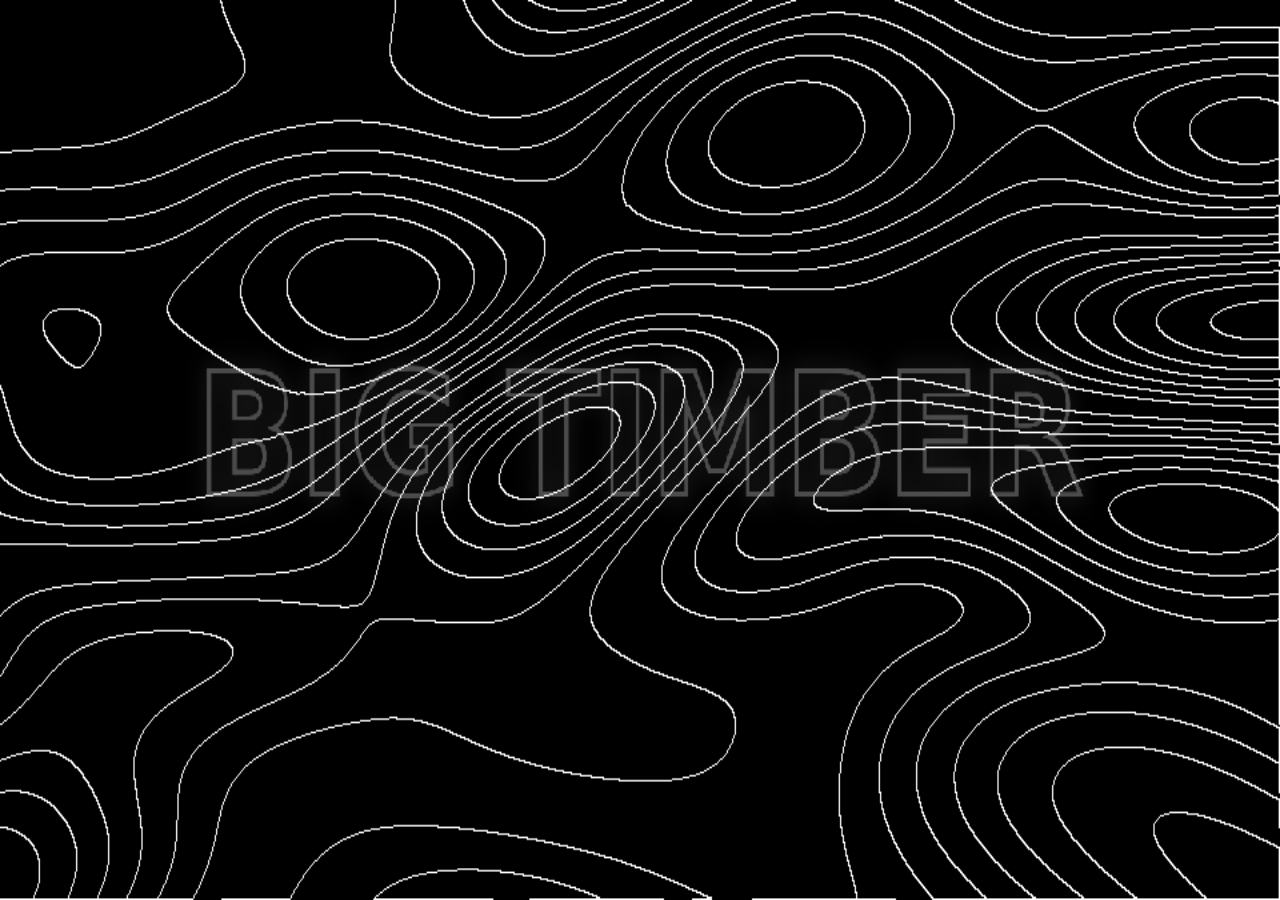
==== res/visuals/index.html @ faf7bce9 "Load Book of Shapes patterns as hydra sources The sketch library has been oscillators and noise sinc" ====
<!DOCTYPE html>
<html lang="en">
<head>
<meta charset="utf-8">
<title>BiteDJ visuals</title>
<!-- hydra-synth vendored from unpkg, version 1.4.0. -->
<style>
  html, body { margin: 0; height: 100%; background: #000; overflow: hidden; cursor: none; }
  #stage { position: fixed; inset: 0; width: 100vw; height: 100vh; display: block; }
</style>
</head>
<body>
<canvas id="stage"></canvas>
<script src="vendor/hydra-synth.js"></script>
<script src="palette.js"></script>
<script src="feed.js"></script>
<!-- Generated by tools/build-pattern-index.py from the git-ignored pattern
     assets; absent on a checkout that has no assets/patterns/, which
     patterns.js logs and survives. -->
<script src="assets/patterns/index.js"></script>
<script src="patterns.js"></script>
<script src="sketches.js"></script>
<script src="director.js"></script>
</body>
</html>
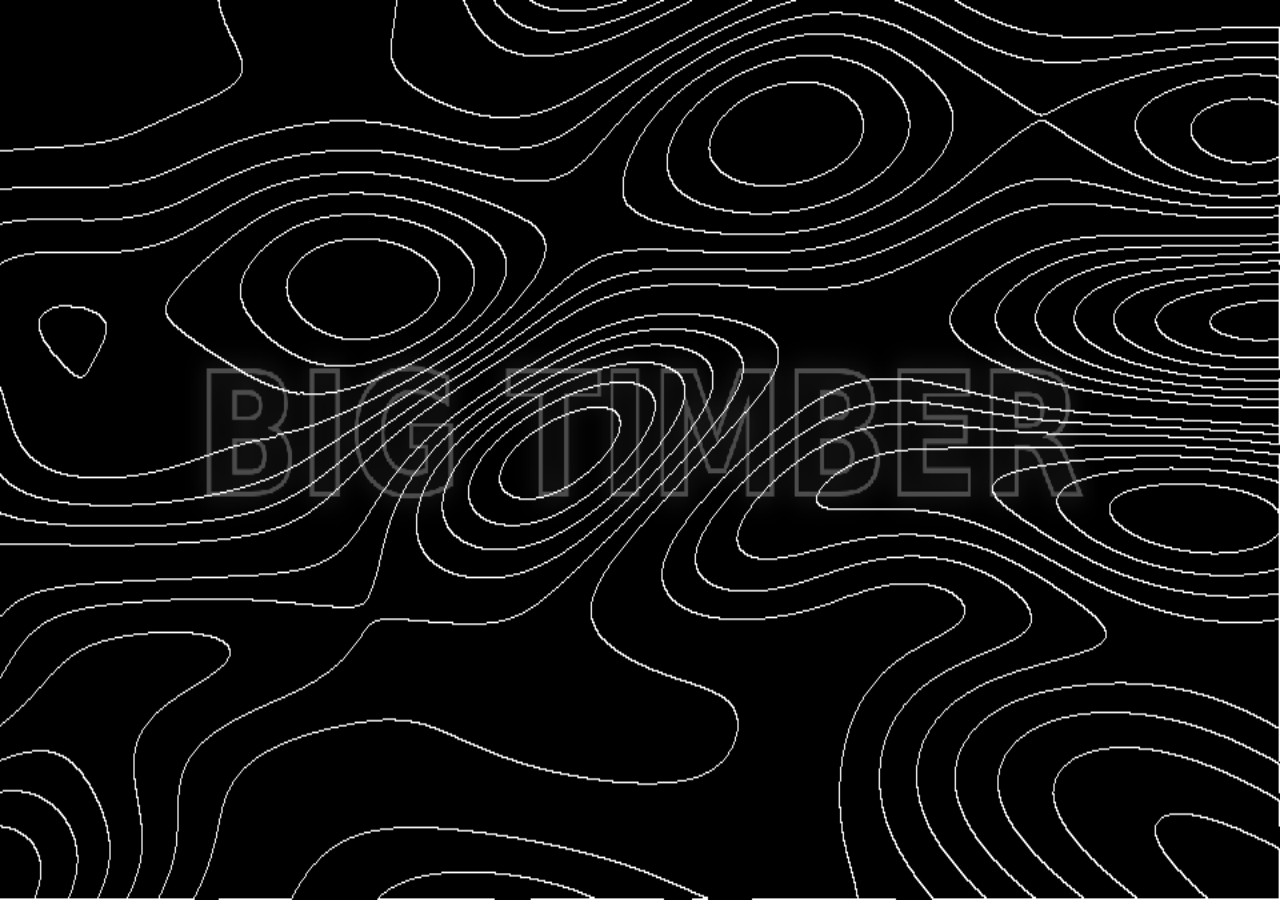
==== commit 0fa1381c: "Add a swirl to twelve sketches, switchable from a settings file on the Pi Blaise asked whether the s" ====
--- a/res/visuals/index.html
+++ b/res/visuals/index.html
@@ -12,6 +12,12 @@
 <body>
 <canvas id="stage"></canvas>
 <script src="vendor/hydra-synth.js"></script>
+<!-- Optional, and outside the resource tree on purpose: ~/.bitedj-visuals.js
+     on the Pi, resolved relative to ~/bitedj-res/visuals/. It assigns
+     window.visualsSettings, which feed.js and sketches.js read for their
+     knobs (swirl, bounce, reactivity). A missing file is a 404 in the
+     console and the defaults in code; a deploy never touches it. -->
+<script src="../../.bitedj-visuals.js"></script>
 <script src="palette.js"></script>
 <script src="feed.js"></script>
 <!-- Generated by tools/build-pattern-index.py from the git-ignored pattern
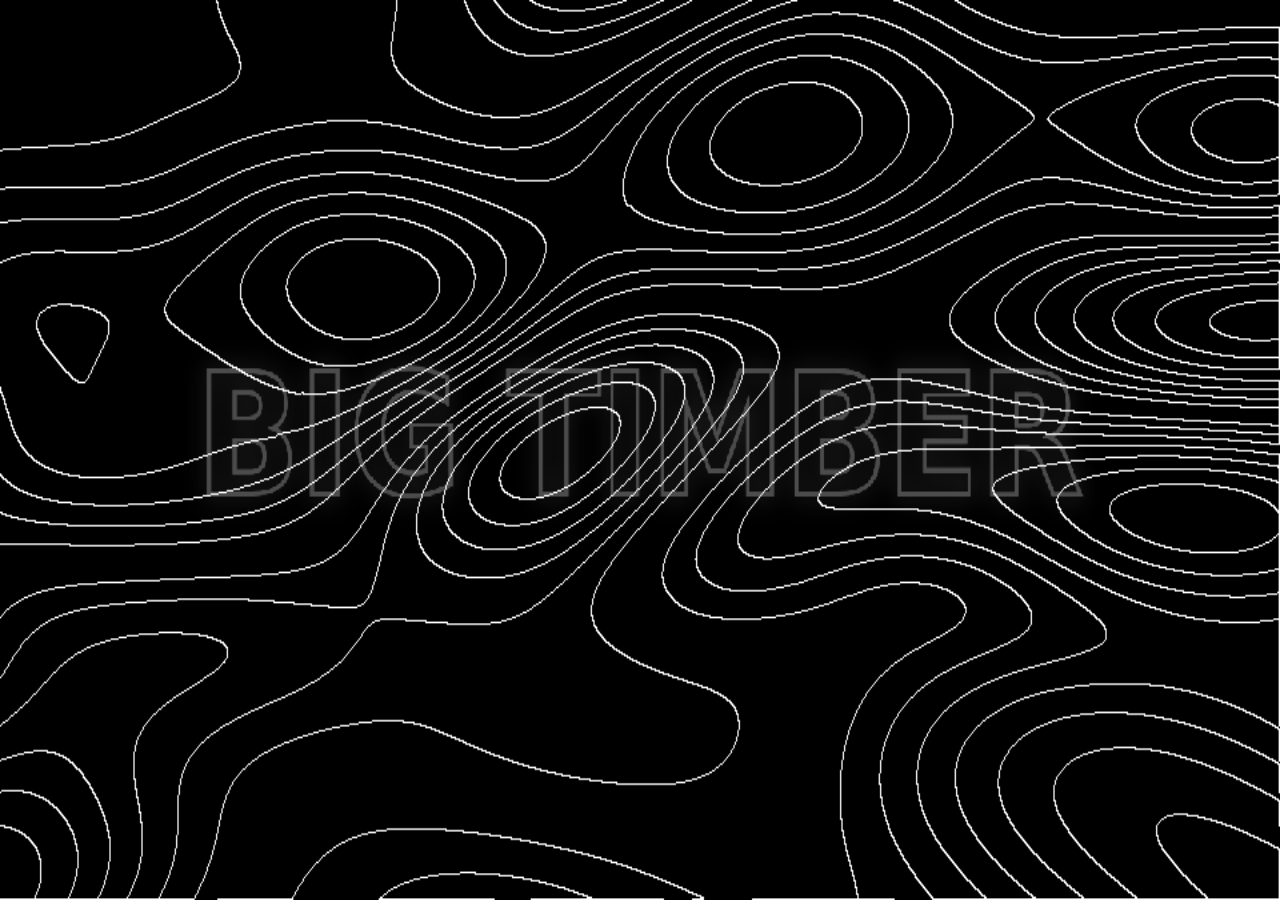
==== commit 0be03afb: "Read the Visuals page's settings out of the feed frame feed.js now keeps feed.settings, an object wi" ====
--- a/res/visuals/index.html
+++ b/res/visuals/index.html
@@ -12,12 +12,6 @@
 <body>
 <canvas id="stage"></canvas>
 <script src="vendor/hydra-synth.js"></script>
-<!-- Optional, and outside the resource tree on purpose: ~/.bitedj-visuals.js
-     on the Pi, resolved relative to ~/bitedj-res/visuals/. It assigns
-     window.visualsSettings, which feed.js and sketches.js read for their
-     knobs (swirl, bounce, reactivity). A missing file is a 404 in the
-     console and the defaults in code; a deploy never touches it. -->
-<script src="../../.bitedj-visuals.js"></script>
 <script src="palette.js"></script>
 <script src="feed.js"></script>
 <!-- Generated by tools/build-pattern-index.py from the git-ignored pattern
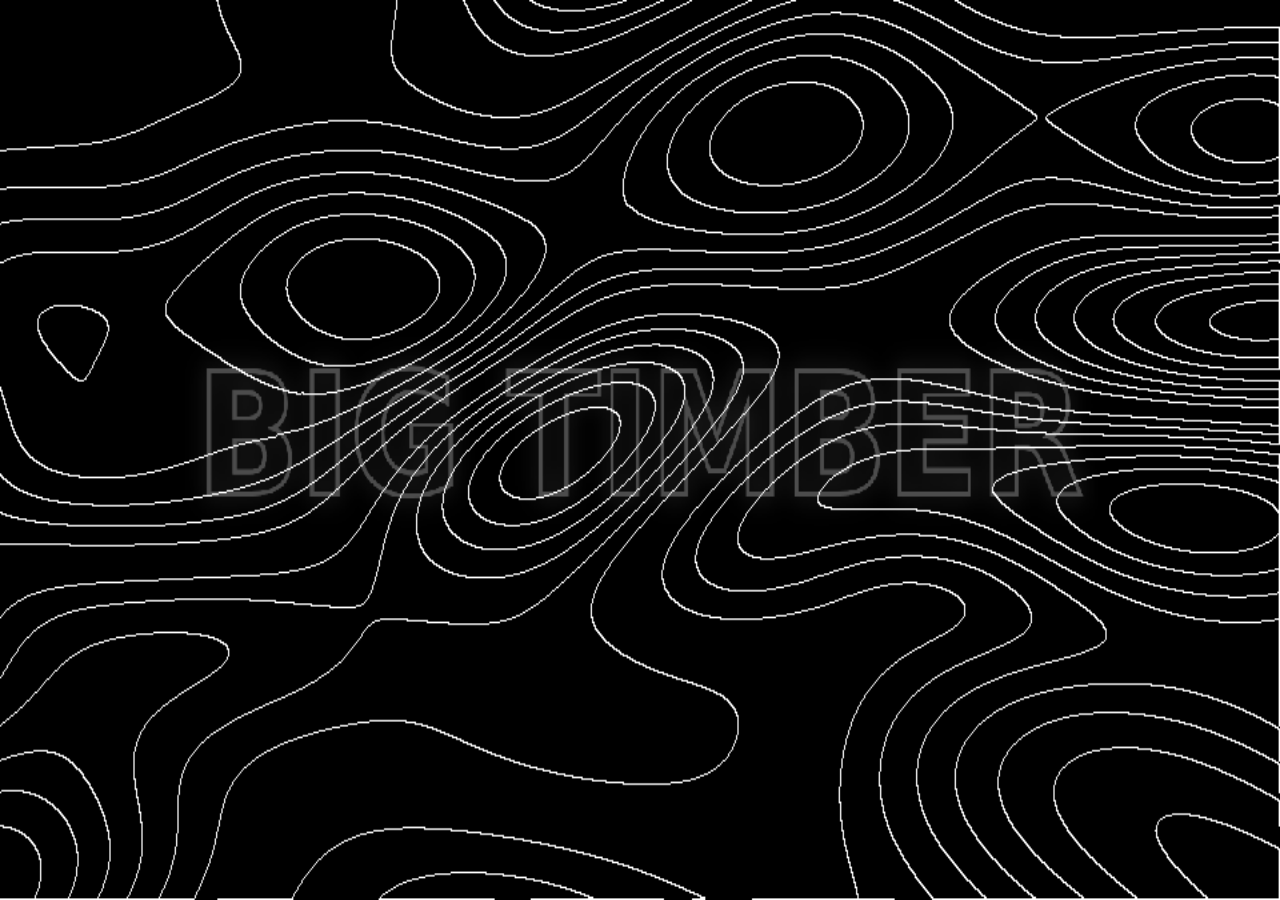
==== commit eb9d93f1: "Add a preview mode for browsing sketches and patterns on a desktop index.html?preview=1 loads an ove" ====
--- a/res/visuals/index.html
+++ b/res/visuals/index.html
@@ -21,5 +21,7 @@
 <script src="patterns.js"></script>
 <script src="sketches.js"></script>
 <script src="director.js"></script>
+<!-- Desktop preview controls; does nothing unless the URL has ?preview=1. -->
+<script src="preview.js"></script>
 </body>
 </html>
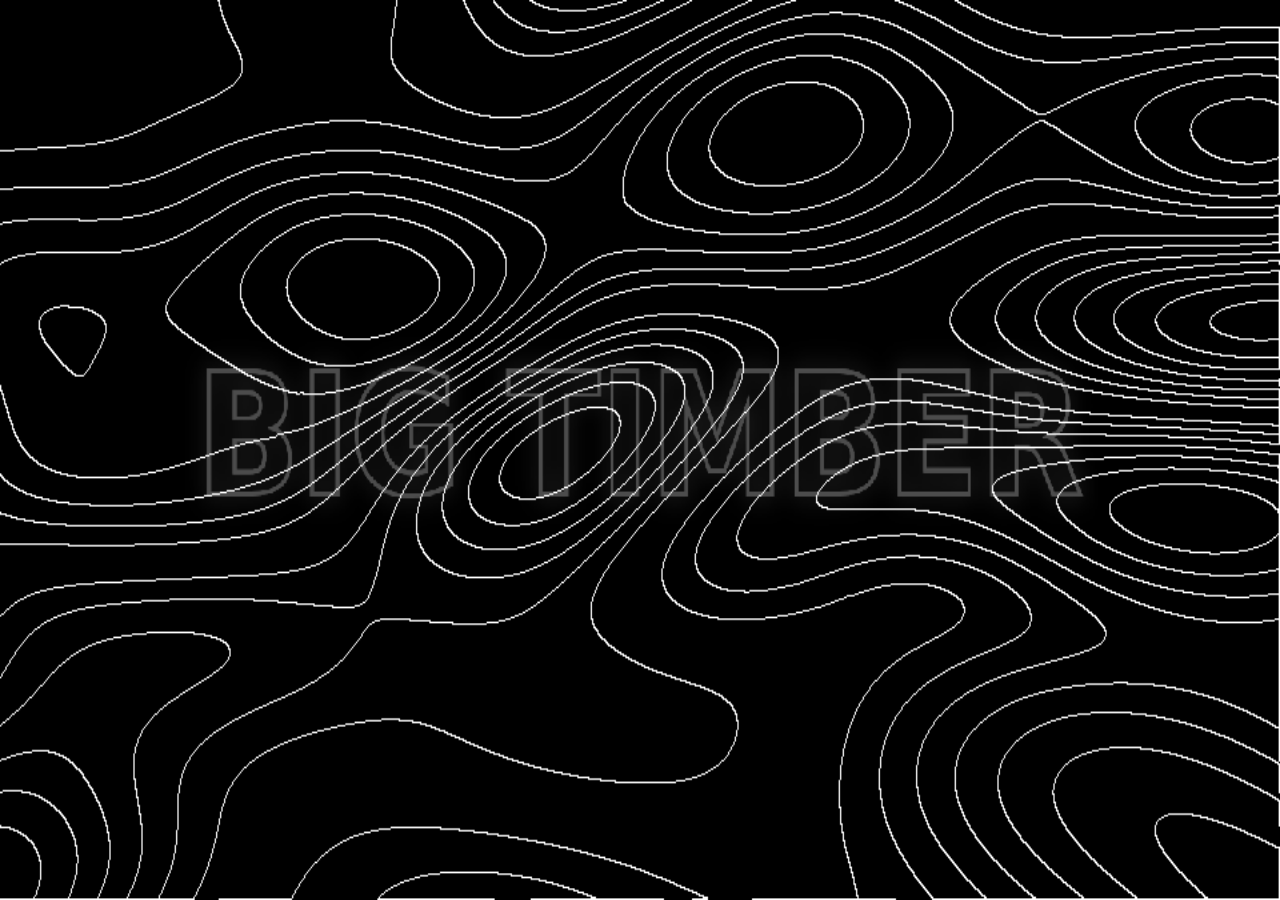
==== commit e92d456e: "Add video clips as a hydra source video.js plays a clip from res/visuals/assets/video/ into s8, pick" ====
--- a/res/visuals/index.html
+++ b/res/visuals/index.html
@@ -19,6 +19,11 @@
      patterns.js logs and survives. -->
 <script src="assets/patterns/index.js"></script>
 <script src="patterns.js"></script>
+<!-- Generated by tools/build-video-index.py from the git-ignored clips;
+     absent on a checkout that has no assets/video/, which video.js logs and
+     survives. -->
+<script src="assets/video/index.js"></script>
+<script src="video.js"></script>
 <script src="sketches.js"></script>
 <script src="director.js"></script>
 <!-- Desktop preview controls; does nothing unless the URL has ?preview=1. -->
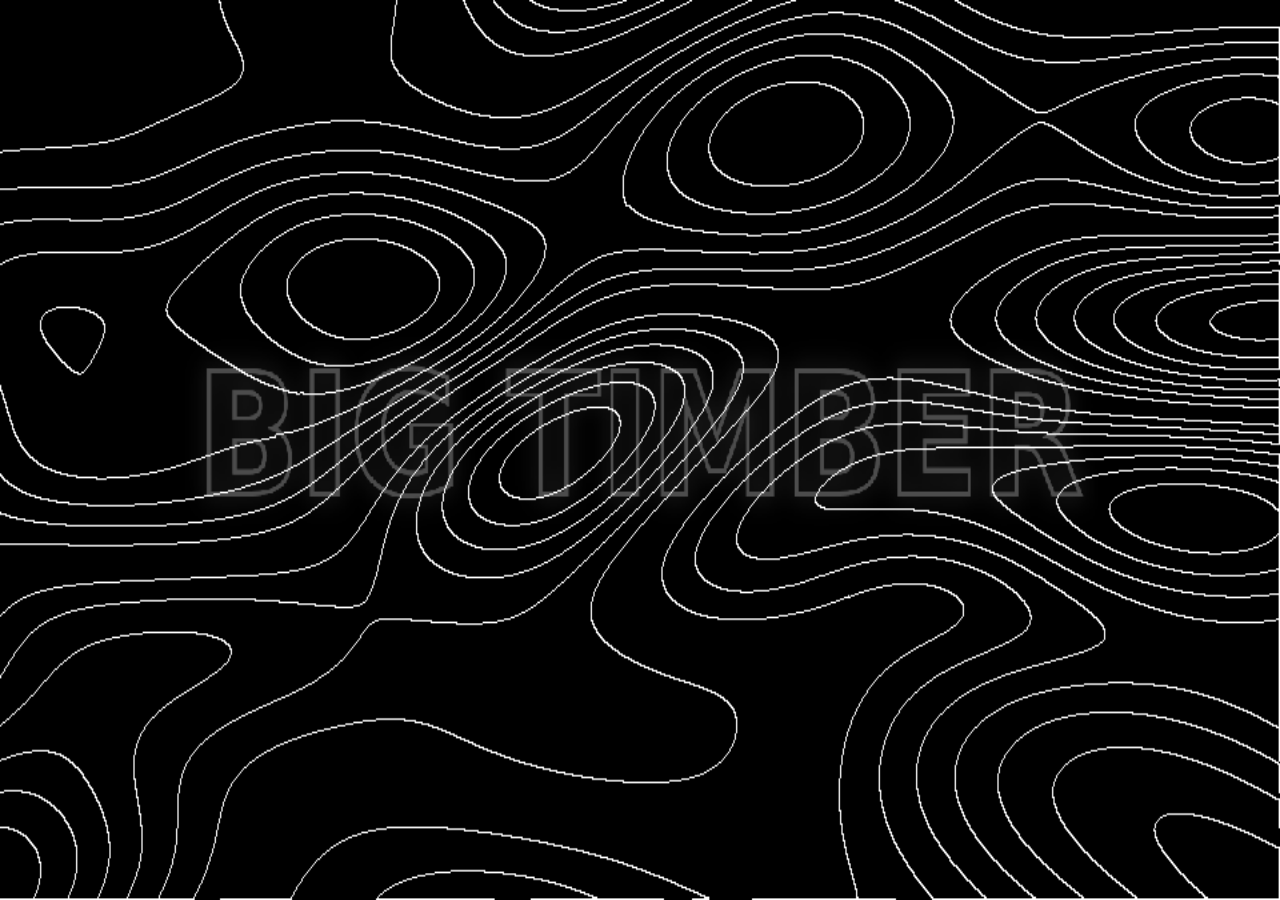
==== commit 64f5f6d9: "Merge pull request #10 from blaiseratcliffe/visuals-reaction HDMI visuals that react to the music, a" ====
--- a/res/visuals/index.html
+++ b/res/visuals/index.html
@@ -19,11 +19,6 @@
      patterns.js logs and survives. -->
 <script src="assets/patterns/index.js"></script>
 <script src="patterns.js"></script>
-<!-- Generated by tools/build-video-index.py from the git-ignored clips;
-     absent on a checkout that has no assets/video/, which video.js logs and
-     survives. -->
-<script src="assets/video/index.js"></script>
-<script src="video.js"></script>
 <script src="sketches.js"></script>
 <script src="director.js"></script>
 <!-- Desktop preview controls; does nothing unless the URL has ?preview=1. -->
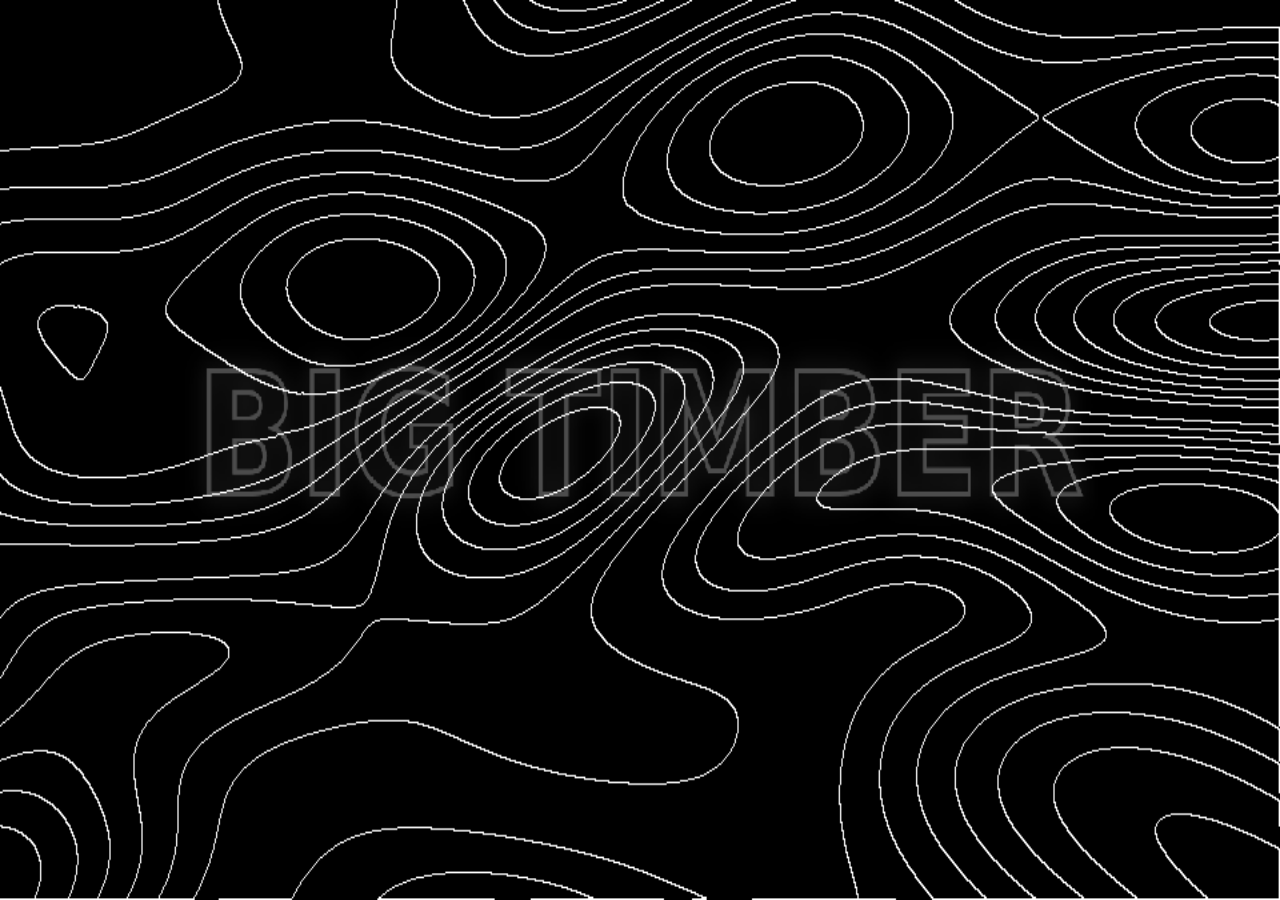
==== commit ad8a344f: "Merge pull request #11 from blaiseratcliffe/visuals-video Video clips in the HDMI visuals" ====
--- a/res/visuals/index.html
+++ b/res/visuals/index.html
@@ -19,6 +19,11 @@
      patterns.js logs and survives. -->
 <script src="assets/patterns/index.js"></script>
 <script src="patterns.js"></script>
+<!-- Generated by tools/build-video-index.py from the git-ignored clips;
+     absent on a checkout that has no assets/video/, which video.js logs and
+     survives. -->
+<script src="assets/video/index.js"></script>
+<script src="video.js"></script>
 <script src="sketches.js"></script>
 <script src="director.js"></script>
 <!-- Desktop preview controls; does nothing unless the URL has ?preview=1. -->
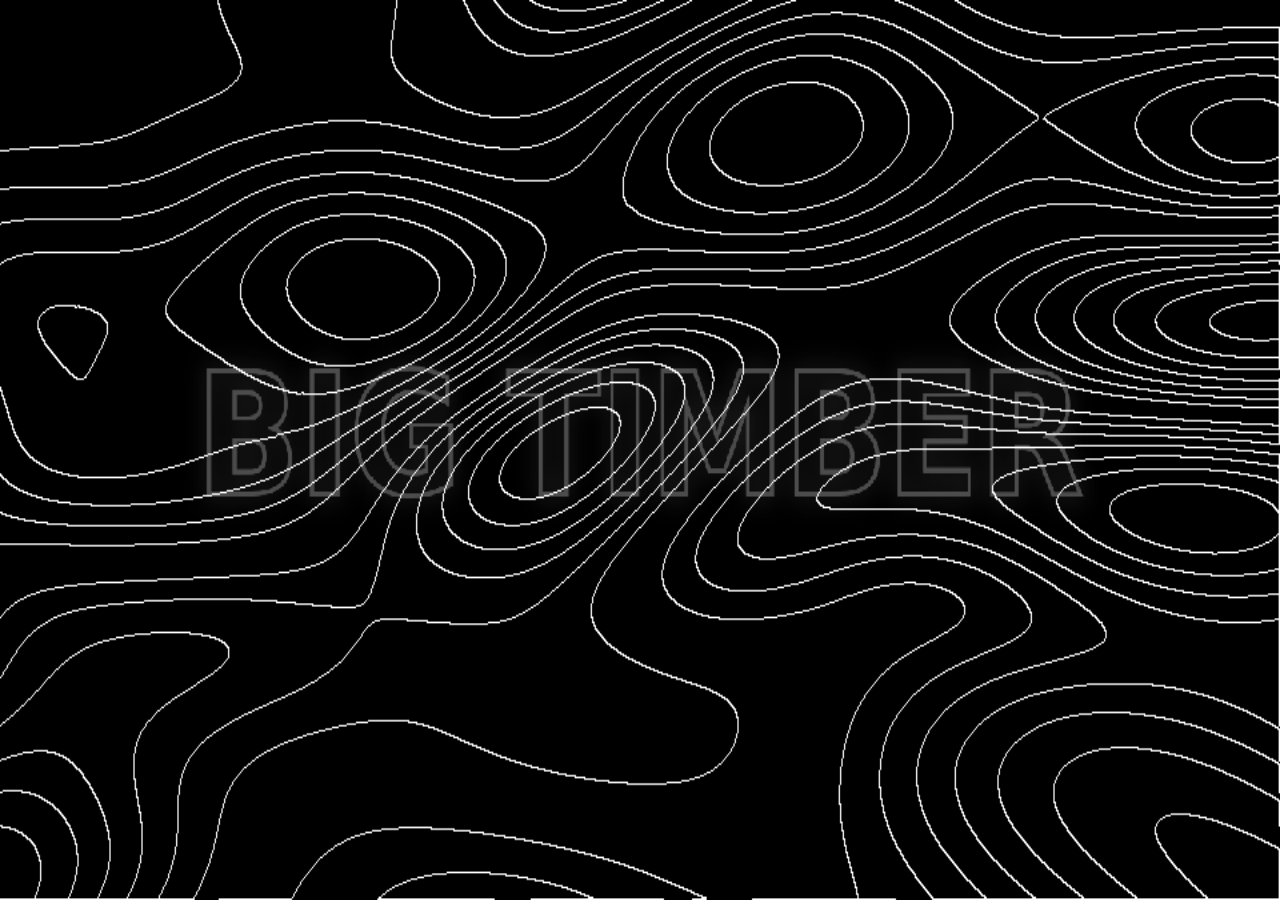
==== commit 51a43d50: "Give the visuals page a sketch list and a paths module paths.js holds the page's media and sets-file" ====
--- a/res/visuals/index.html
+++ b/res/visuals/index.html
@@ -13,7 +13,12 @@
 <canvas id="stage"></canvas>
 <script src="vendor/hydra-synth.js"></script>
 <script src="palette.js"></script>
+<!-- Where the sets file and the uploads are, and the XHR that reads them. -->
+<script src="paths.js"></script>
 <script src="feed.js"></script>
+<!-- The active visuals set (Task A7). Before patterns.js and video.js, which
+     narrow their pools with it. -->
+<script src="sets.js"></script>
 <!-- Generated by tools/build-pattern-index.py from the git-ignored pattern
      assets; absent on a checkout that has no assets/patterns/, which
      patterns.js logs and survives. -->
